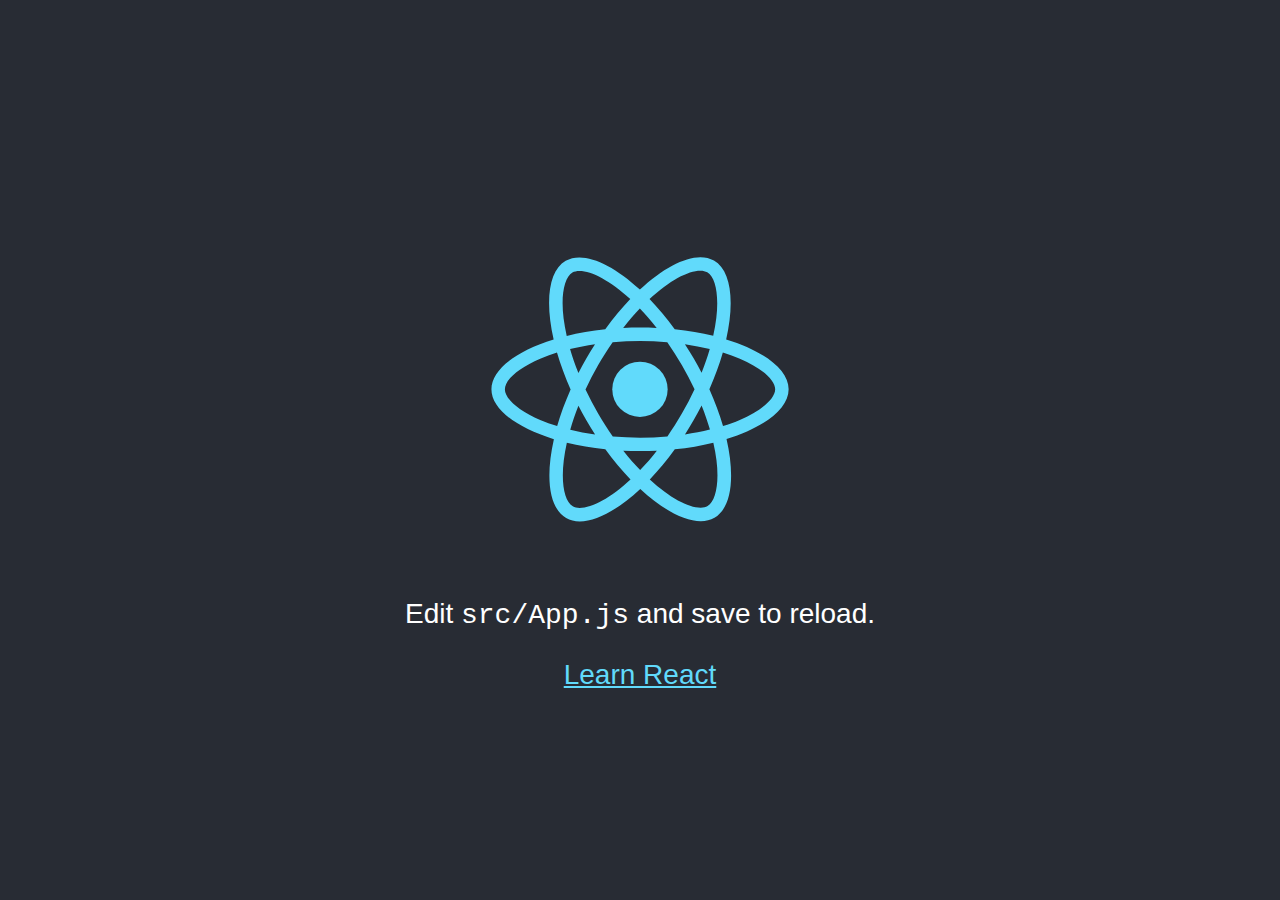
==== index.html @ 22859689 "Updates" ====
<!doctype html><html lang="en"><head><meta charset="utf-8"/><link rel="icon" href="/favicon.ico"/><meta name="viewport" content="width=device-width,initial-scale=1"/><meta name="theme-color" content="#000000"/><meta name="description" content="Web site created using create-react-app"/><link rel="apple-touch-icon" href="/logo192.png"/><link rel="manifest" href="/manifest.json"/><title>React App</title><link href="/static/css/main.d1b05096.chunk.css" rel="stylesheet"></head><body><noscript>You need to enable JavaScript to run this app.</noscript><div id="root"></div><script>!function(e){function r(r){for(var n,l,a=r[0],c=r[1],f=r[2],p=0,s=[];p<a.length;p++)l=a[p],Object.prototype.hasOwnProperty.call(o,l)&&o[l]&&s.push(o[l][0]),o[l]=0;for(n in c)Object.prototype.hasOwnProperty.call(c,n)&&(e[n]=c[n]);for(i&&i(r);s.length;)s.shift()();return u.push.apply(u,f||[]),t()}function t(){for(var e,r=0;r<u.length;r++){for(var t=u[r],n=!0,a=1;a<t.length;a++){var c=t[a];0!==o[c]&&(n=!1)}n&&(u.splice(r--,1),e=l(l.s=t[0]))}return e}var n={},o={1:0},u=[];function l(r){if(n[r])return n[r].exports;var t=n[r]={i:r,l:!1,exports:{}};return e[r].call(t.exports,t,t.exports,l),t.l=!0,t.exports}l.m=e,l.c=n,l.d=function(e,r,t){l.o(e,r)||Object.defineProperty(e,r,{enumerable:!0,get:t})},l.r=function(e){"undefined"!=typeof Symbol&&Symbol.toStringTag&&Object.defineProperty(e,Symbol.toStringTag,{value:"Module"}),Object.defineProperty(e,"__esModule",{value:!0})},l.t=function(e,r){if(1&r&&(e=l(e)),8&r)return e;if(4&r&&"object"==typeof e&&e&&e.__esModule)return e;var t=Object.create(null);if(l.r(t),Object.defineProperty(t,"default",{enumerable:!0,value:e}),2&r&&"string"!=typeof e)for(var n in e)l.d(t,n,function(r){return e[r]}.bind(null,n));return t},l.n=function(e){var r=e&&e.__esModule?function(){return e.default}:function(){return e};return l.d(r,"a",r),r},l.o=function(e,r){return Object.prototype.hasOwnProperty.call(e,r)},l.p="/";var a=this.webpackJsonpcalculator=this.webpackJsonpcalculator||[],c=a.push.bind(a);a.push=r,a=a.slice();for(var f=0;f<a.length;f++)r(a[f]);var i=c;t()}([])</script><script src="/static/js/2.3ef05815.chunk.js"></script><script src="/static/js/main.81e406da.chunk.js"></script></body></html>
---- static/css/main.d1b05096.chunk.css ----
body{margin:0;font-family:-apple-system,BlinkMacSystemFont,"Segoe UI","Roboto","Oxygen","Ubuntu","Cantarell","Fira Sans","Droid Sans","Helvetica Neue",sans-serif;-webkit-font-smoothing:antialiased;-moz-osx-font-smoothing:grayscale}code{font-family:source-code-pro,Menlo,Monaco,Consolas,"Courier New",monospace}.App{text-align:center}.App-logo{height:40vmin;pointer-events:none}@media (prefers-reduced-motion:no-preference){.App-logo{-webkit-animation:App-logo-spin 20s linear infinite;animation:App-logo-spin 20s linear infinite}}.App-header{background-color:#282c34;min-height:100vh;display:flex;flex-direction:column;align-items:center;justify-content:center;font-size:calc(10px + 2vmin);color:#fff}.App-link{color:#61dafb}@-webkit-keyframes App-logo-spin{0%{-webkit-transform:rotate(0deg);transform:rotate(0deg)}to{-webkit-transform:rotate(1turn);transform:rotate(1turn)}}@keyframes App-logo-spin{0%{-webkit-transform:rotate(0deg);transform:rotate(0deg)}to{-webkit-transform:rotate(1turn);transform:rotate(1turn)}}
/*# sourceMappingURL=main.d1b05096.chunk.css.map */
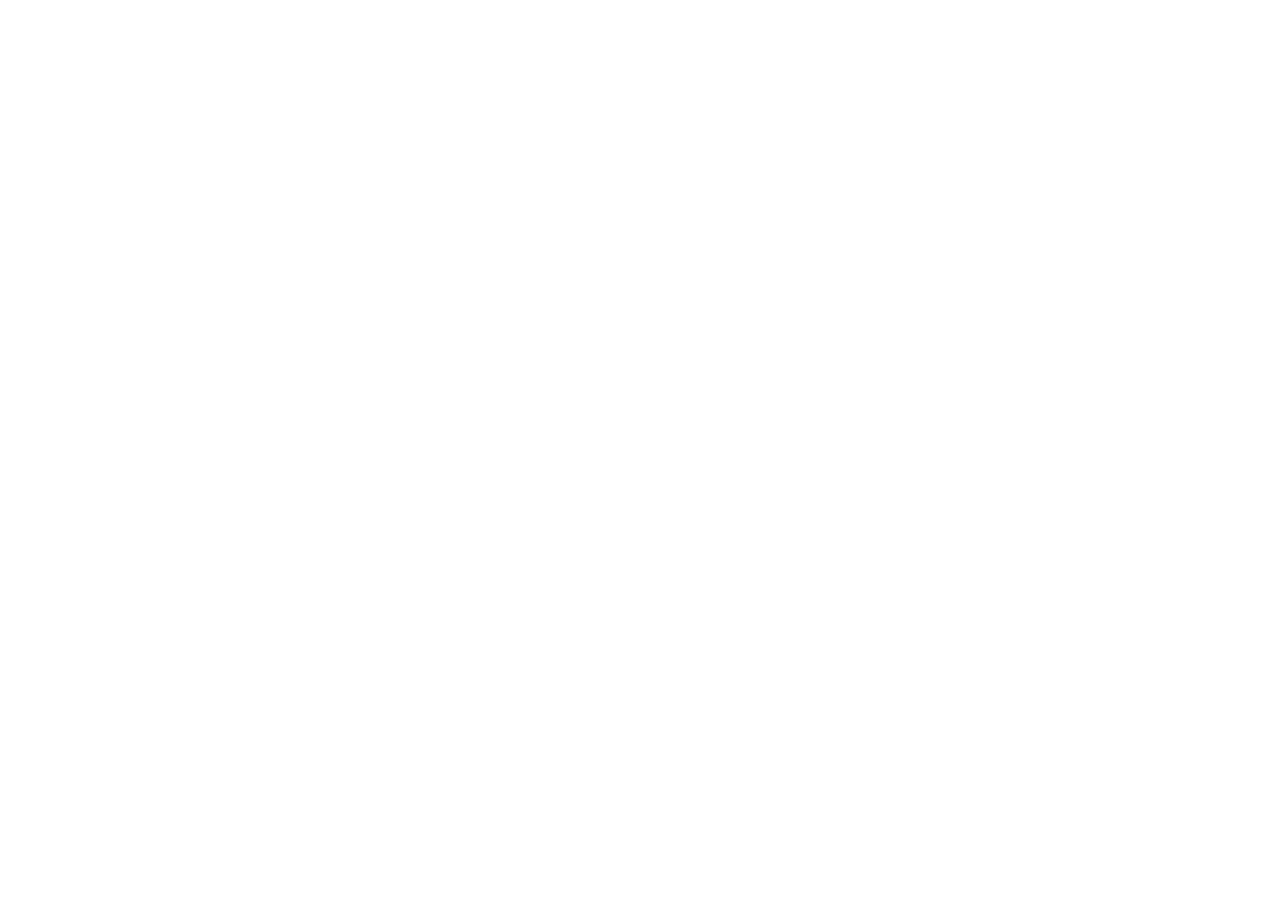
==== commit 6816580c: "Updates" ====
--- a/index.html
+++ b/index.html
@@ -1 +1 @@
-<!doctype html><html lang="en"><head><meta charset="utf-8"/><link rel="icon" href="/favicon.ico"/><meta name="viewport" content="width=device-width,initial-scale=1"/><meta name="theme-color" content="#000000"/><meta name="description" content="Web site created using create-react-app"/><link rel="apple-touch-icon" href="/logo192.png"/><link rel="manifest" href="/manifest.json"/><title>React App</title><link href="/static/css/main.d1b05096.chunk.css" rel="stylesheet"></head><body><noscript>You need to enable JavaScript to run this app.</noscript><div id="root"></div><script>!function(e){function r(r){for(var n,l,a=r[0],c=r[1],f=r[2],p=0,s=[];p<a.length;p++)l=a[p],Object.prototype.hasOwnProperty.call(o,l)&&o[l]&&s.push(o[l][0]),o[l]=0;for(n in c)Object.prototype.hasOwnProperty.call(c,n)&&(e[n]=c[n]);for(i&&i(r);s.length;)s.shift()();return u.push.apply(u,f||[]),t()}function t(){for(var e,r=0;r<u.length;r++){for(var t=u[r],n=!0,a=1;a<t.length;a++){var c=t[a];0!==o[c]&&(n=!1)}n&&(u.splice(r--,1),e=l(l.s=t[0]))}return e}var n={},o={1:0},u=[];function l(r){if(n[r])return n[r].exports;var t=n[r]={i:r,l:!1,exports:{}};return e[r].call(t.exports,t,t.exports,l),t.l=!0,t.exports}l.m=e,l.c=n,l.d=function(e,r,t){l.o(e,r)||Object.defineProperty(e,r,{enumerable:!0,get:t})},l.r=function(e){"undefined"!=typeof Symbol&&Symbol.toStringTag&&Object.defineProperty(e,Symbol.toStringTag,{value:"Module"}),Object.defineProperty(e,"__esModule",{value:!0})},l.t=function(e,r){if(1&r&&(e=l(e)),8&r)return e;if(4&r&&"object"==typeof e&&e&&e.__esModule)return e;var t=Object.create(null);if(l.r(t),Object.defineProperty(t,"default",{enumerable:!0,value:e}),2&r&&"string"!=typeof e)for(var n in e)l.d(t,n,function(r){return e[r]}.bind(null,n));return t},l.n=function(e){var r=e&&e.__esModule?function(){return e.default}:function(){return e};return l.d(r,"a",r),r},l.o=function(e,r){return Object.prototype.hasOwnProperty.call(e,r)},l.p="/";var a=this.webpackJsonpcalculator=this.webpackJsonpcalculator||[],c=a.push.bind(a);a.push=r,a=a.slice();for(var f=0;f<a.length;f++)r(a[f]);var i=c;t()}([])</script><script src="/static/js/2.3ef05815.chunk.js"></script><script src="/static/js/main.81e406da.chunk.js"></script></body></html>+<!doctype html><html lang="en"><head><meta charset="utf-8"/><link rel="icon" href="/calculator/favicon.ico"/><meta name="viewport" content="width=device-width,initial-scale=1"/><meta name="theme-color" content="#000000"/><meta name="description" content="Web site created using create-react-app"/><link rel="apple-touch-icon" href="/calculator/logo192.png"/><link rel="manifest" href="/calculator/manifest.json"/><title>React App</title><link href="/calculator/static/css/main.d1b05096.chunk.css" rel="stylesheet"></head><body><noscript>You need to enable JavaScript to run this app.</noscript><div id="root"></div><script>!function(e){function r(r){for(var n,l,a=r[0],c=r[1],f=r[2],p=0,s=[];p<a.length;p++)l=a[p],Object.prototype.hasOwnProperty.call(o,l)&&o[l]&&s.push(o[l][0]),o[l]=0;for(n in c)Object.prototype.hasOwnProperty.call(c,n)&&(e[n]=c[n]);for(i&&i(r);s.length;)s.shift()();return u.push.apply(u,f||[]),t()}function t(){for(var e,r=0;r<u.length;r++){for(var t=u[r],n=!0,a=1;a<t.length;a++){var c=t[a];0!==o[c]&&(n=!1)}n&&(u.splice(r--,1),e=l(l.s=t[0]))}return e}var n={},o={1:0},u=[];function l(r){if(n[r])return n[r].exports;var t=n[r]={i:r,l:!1,exports:{}};return e[r].call(t.exports,t,t.exports,l),t.l=!0,t.exports}l.m=e,l.c=n,l.d=function(e,r,t){l.o(e,r)||Object.defineProperty(e,r,{enumerable:!0,get:t})},l.r=function(e){"undefined"!=typeof Symbol&&Symbol.toStringTag&&Object.defineProperty(e,Symbol.toStringTag,{value:"Module"}),Object.defineProperty(e,"__esModule",{value:!0})},l.t=function(e,r){if(1&r&&(e=l(e)),8&r)return e;if(4&r&&"object"==typeof e&&e&&e.__esModule)return e;var t=Object.create(null);if(l.r(t),Object.defineProperty(t,"default",{enumerable:!0,value:e}),2&r&&"string"!=typeof e)for(var n in e)l.d(t,n,function(r){return e[r]}.bind(null,n));return t},l.n=function(e){var r=e&&e.__esModule?function(){return e.default}:function(){return e};return l.d(r,"a",r),r},l.o=function(e,r){return Object.prototype.hasOwnProperty.call(e,r)},l.p="/calculator/";var a=this.webpackJsonpcalculator=this.webpackJsonpcalculator||[],c=a.push.bind(a);a.push=r,a=a.slice();for(var f=0;f<a.length;f++)r(a[f]);var i=c;t()}([])</script><script src="/calculator/static/js/2.3ef05815.chunk.js"></script><script src="/calculator/static/js/main.53533cba.chunk.js"></script></body></html>